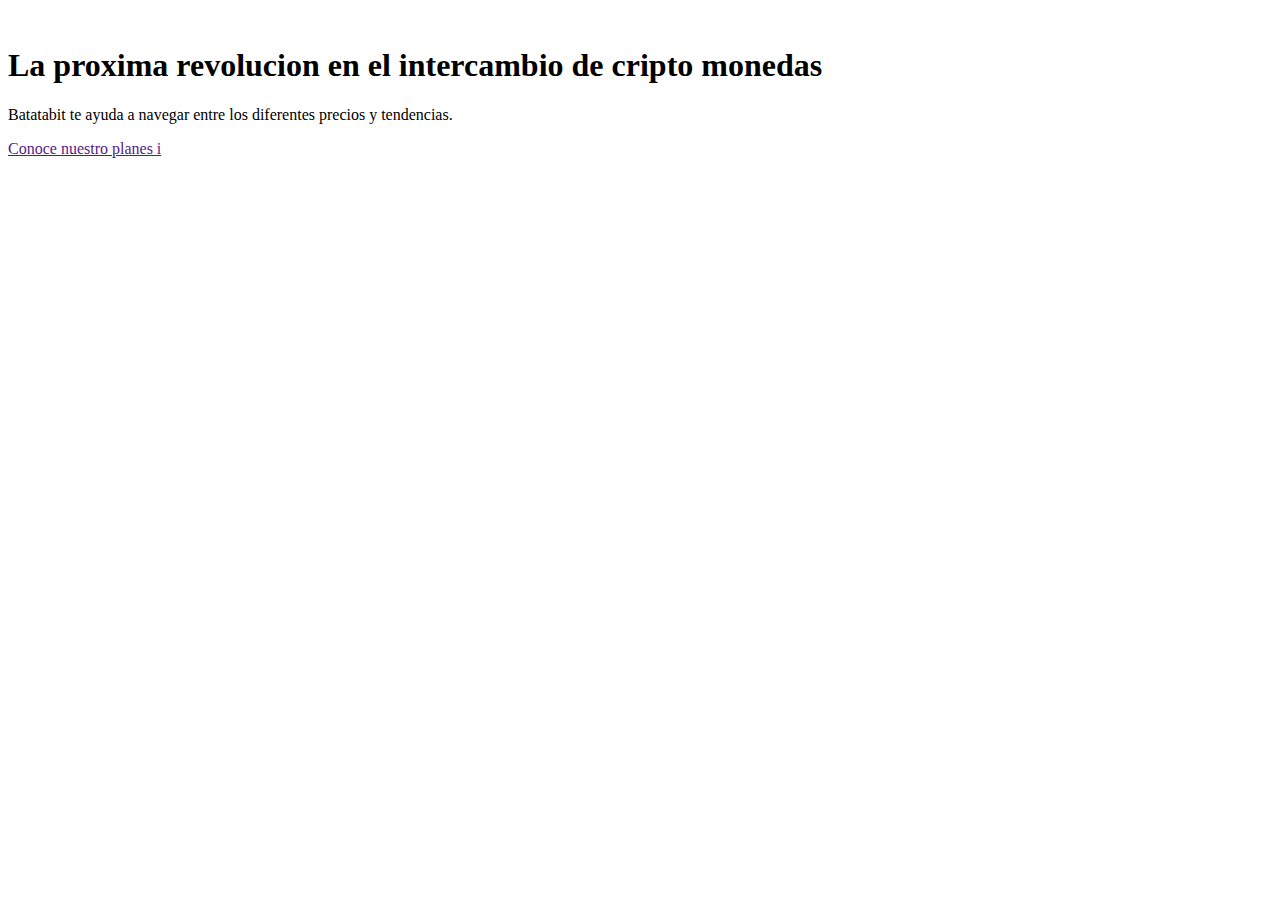
==== Bitcoin/index.html @ 7e1d8875 "Empezando nuevo proyecto" ====
<!DOCTYPE html>
<html lang="en">
<head>
    <meta charset="UTF-8">
    <meta http-equiv="X-UA-Compatible" content="IE=edge">
    <meta name="viewport" content="width=\, initial-scale=1.0">
    <title>Document</title>

    <!-- CSS -->
    <link rel="stylesheet" href="/css/mobile.css">

    <!-- FUENTES -->
    <link rel="preconnect" href="https://fonts.gstatic.com"> 
    <link href=“https://fonts.googleapis.com/css2?family=DM+Sans:wght@400;500;700&family=Inter:wght@300;500&display=swap” rel=“stylesheet”>

</head>
<body>
    <header>
            <img src="" alt="">
        <div>
            <h1>La proxima revolucion en el intercambio de cripto monedas</h1>
            <p>Batatabit te ayuda a navegar entre los diferentes precios y tendencias.</p>
            <a href="">Conoce nuestro planes <span>i</span></a> 
            <!-- el span es para meter el icono dentro del link -->
        </div>
    </header>
    <main>
        <section></section>
        <section></section>
        <section></section>
        <section></section>
    </main>
    <footer>

    </footer>
</body>
</html>
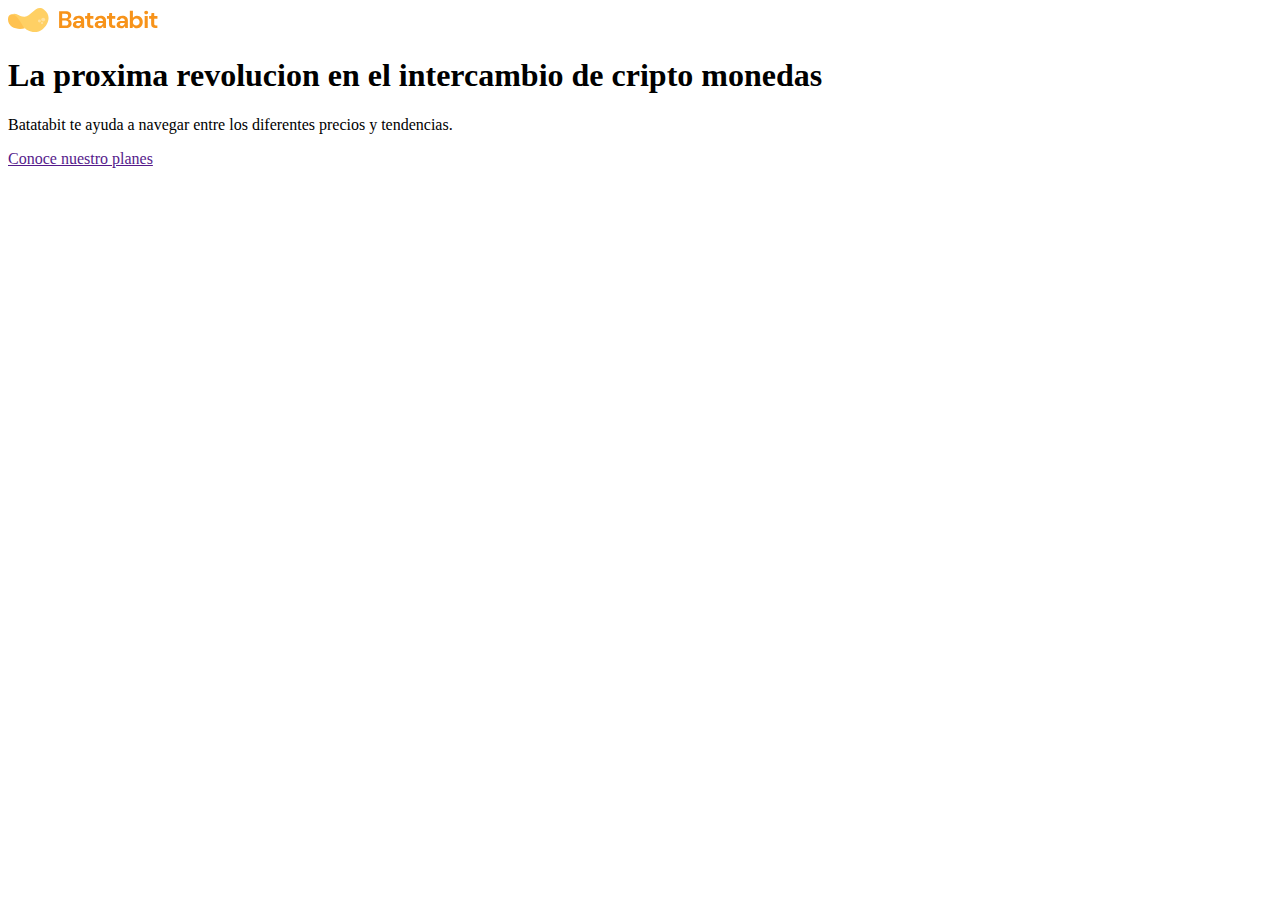
==== commit 360ac3cc: "Actualizacion de proyecto Responsive" ====
--- a/Bitcoin/index.html
+++ b/Bitcoin/index.html
@@ -1,37 +1,37 @@
-<!DOCTYPE html>
-<html lang="en">
-<head>
-    <meta charset="UTF-8">
-    <meta http-equiv="X-UA-Compatible" content="IE=edge">
-    <meta name="viewport" content="width=\, initial-scale=1.0">
-    <title>Document</title>
-
-    <!-- CSS -->
-    <link rel="stylesheet" href="/css/mobile.css">
-
-    <!-- FUENTES -->
-    <link rel="preconnect" href="https://fonts.gstatic.com"> 
-    <link href=“https://fonts.googleapis.com/css2?family=DM+Sans:wght@400;500;700&family=Inter:wght@300;500&display=swap” rel=“stylesheet”>
-
-</head>
-<body>
-    <header>
-            <img src="" alt="">
-        <div>
-            <h1>La proxima revolucion en el intercambio de cripto monedas</h1>
-            <p>Batatabit te ayuda a navegar entre los diferentes precios y tendencias.</p>
-            <a href="">Conoce nuestro planes <span>i</span></a> 
-            <!-- el span es para meter el icono dentro del link -->
-        </div>
-    </header>
-    <main>
-        <section></section>
-        <section></section>
-        <section></section>
-        <section></section>
-    </main>
-    <footer>
-
-    </footer>
-</body>
+<!DOCTYPE html>
+<html lang="en">
+<head>
+    <meta charset="UTF-8">
+    <meta http-equiv="X-UA-Compatible" content="IE=edge">
+    <meta name="viewport" content="width=\, initial-scale=1.0">
+    <title>Document</title>
+
+    <!-- CSS -->
+    <link rel="stylesheet" href="/css/mobile.css">
+
+    <!-- FUENTES -->
+    <link rel="preconnect" href="https://fonts.gstatic.com"> 
+    <link href=“https://fonts.googleapis.com/css2?family=DM+Sans:wght@400;500;700&family=Inter:wght@300;500&display=swap” rel=“stylesheet”>
+
+</head>
+<body>
+    <header>
+            <img src="./assets/img/logo.svg" alt="" class="header--img">
+        <div class="header--title-container">
+            <h1>La proxima revolucion en el intercambio de cripto monedas</h1>
+            <p>Batatabit te ayuda a navegar entre los diferentes precios y tendencias.</p>
+            <a href="" class="header--button">Conoce nuestro planes <span></span></a> 
+            <!-- el span es para meter el icono dentro del link -->
+        </div>
+    </header>
+    <main>
+        <section></section>
+        <section></section>
+        <section></section>
+        <section></section>
+    </main>
+    <footer>
+
+    </footer>
+</body>
 </html>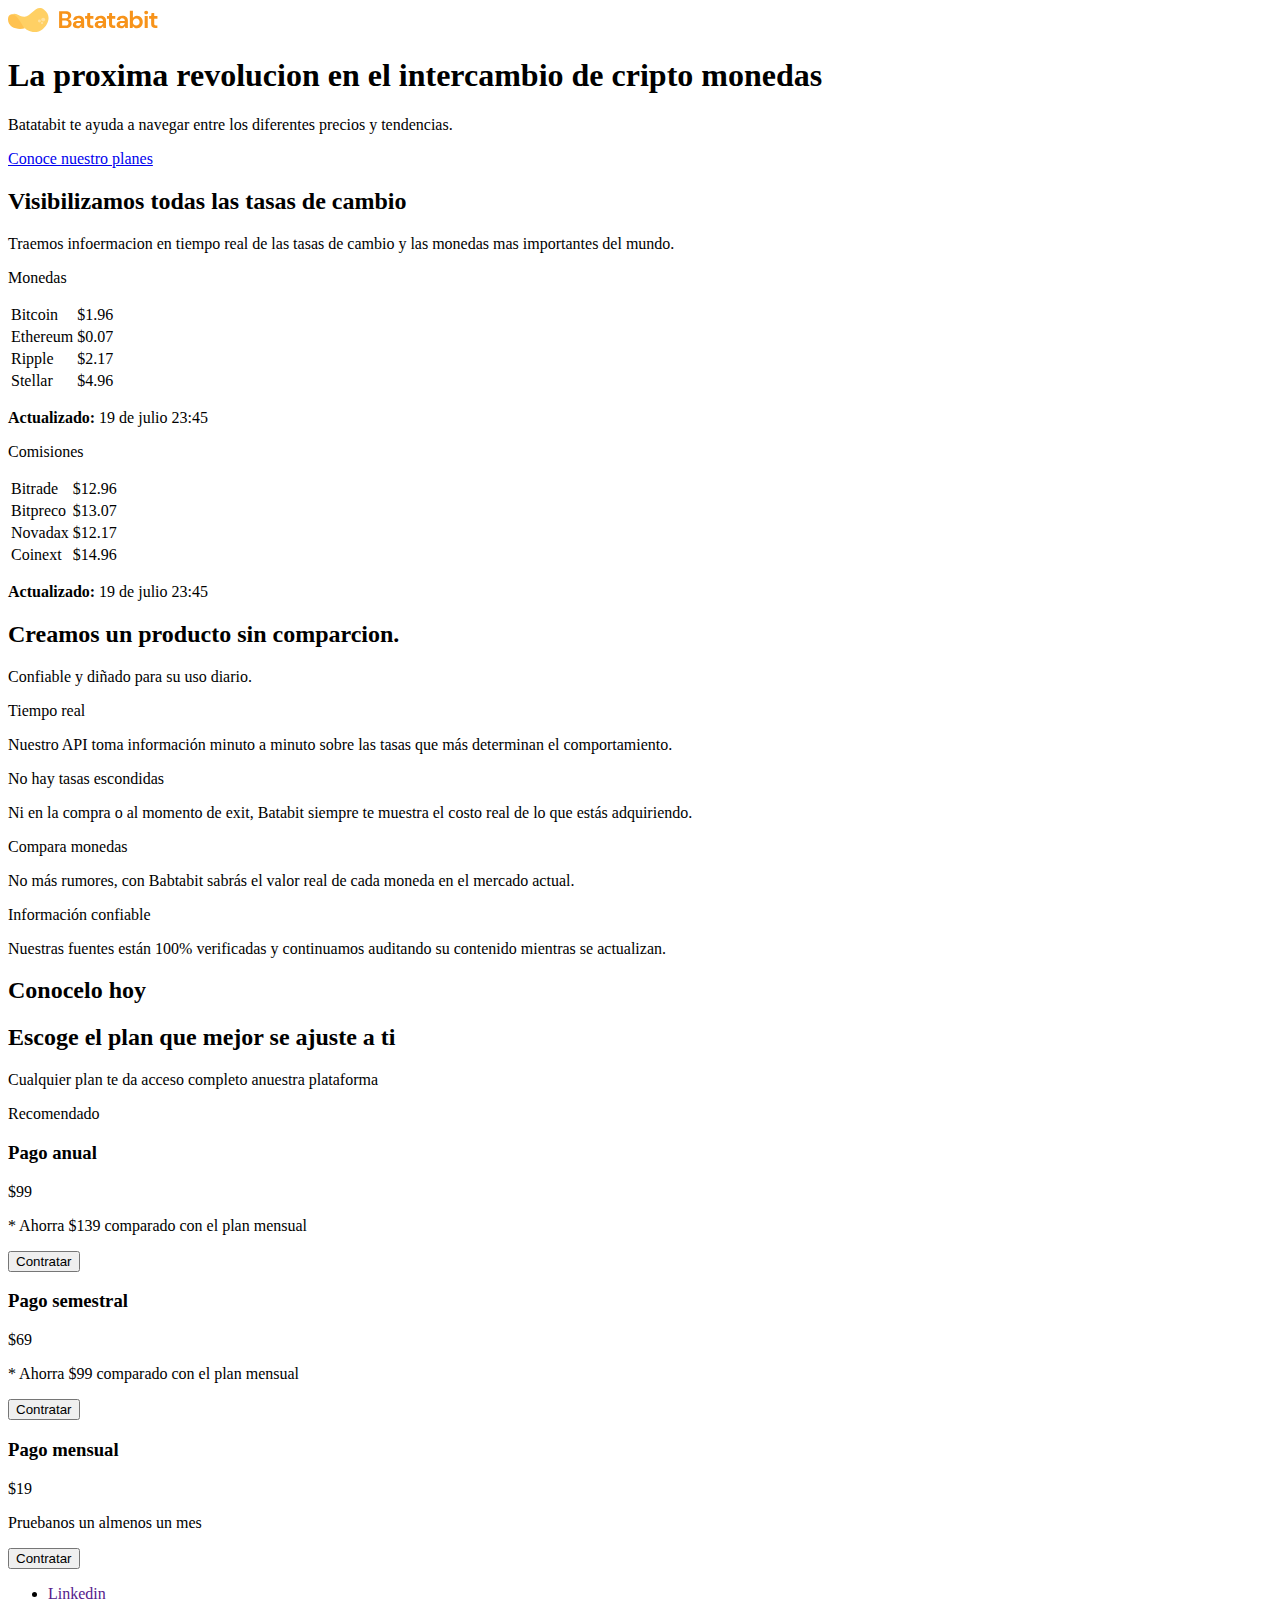
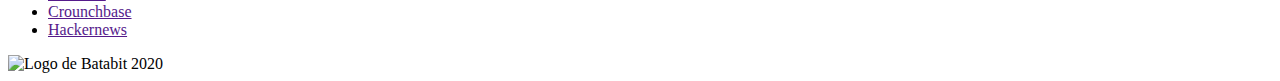
==== commit db17994d: "Proyecto Responsive FINALIZADO" ====
--- a/Bitcoin/index.html
+++ b/Bitcoin/index.html
@@ -4,10 +4,13 @@
     <meta charset="UTF-8">
     <meta http-equiv="X-UA-Compatible" content="IE=edge">
     <meta name="viewport" content="width=\, initial-scale=1.0">
-    <title>Document</title>
+    <title>Batatabit Project</title>
+    <link rel="shortcut icon" href="/assets/icons/batata.svg">
+    <!-- <img src="/assets/img/logo.svg" alt=""> -->
 
     <!-- CSS -->
     <link rel="stylesheet" href="/css/mobile.css">
+    <link rel="stylesheet" href="/css/tablet.css" media="(min-width: 930px)">
 
     <!-- FUENTES -->
     <link rel="preconnect" href="https://fonts.gstatic.com"> 
@@ -16,22 +19,160 @@
 </head>
 <body>
     <header>
-            <img src="./assets/img/logo.svg" alt="" class="header--img">
+            <img src="./assets/img/logo.svg" alt="Logo" loading ="lazy" class="header--img">
         <div class="header--title-container">
             <h1>La proxima revolucion en el intercambio de cripto monedas</h1>
             <p>Batatabit te ayuda a navegar entre los diferentes precios y tendencias.</p>
-            <a href="" class="header--button">Conoce nuestro planes <span></span></a> 
+            <a href="#plans" class="header--button">Conoce nuestro planes <span></span></a> 
             <!-- el span es para meter el icono dentro del link -->
         </div>
     </header>
     <main>
-        <section></section>
-        <section></section>
-        <section></section>
-        <section></section>
+        <section class="main-exchange-container">
+            <div class="backgroundImg">
+            </div>
+            <div class="main-exchange-container--title">
+                <h2>Visibilizamos todas las tasas de cambio</h2>
+                <p>Traemos infoermacion en tiempo real de las tasas de cambio y las monedas mas importantes del mundo.</p>
+            </div>
+            <section class="main-tables-container">
+                <div class="main-currency-table">
+                    <p class="currency-table--title">Monedas</p>
+                    <div class="currency-table--container">
+                        <table>
+                            <tr>
+                                <td class="table__top-left">Bitcoin</td>
+                                <td class="table__top-right table__right">$1.96<span class="down"></span></td>
+                            </tr>
+                            <tr>
+                                <td>Ethereum</td>
+                                <td class="table__right" >$0.07<span class="up"></span></td>
+                            </tr>
+                            <tr>
+                                <td>Ripple</td>
+                                <td class="table__right">$2.17<span class="down"></span></td>
+                            </tr>
+                            <tr>
+                                <td class="table__button-left">Stellar</td>
+                                <td class="table__button-right table__right">$4.96<span class="down"></span></td>
+                            </tr>
+                        </table>
+                    </div>
+                    <div class="table--date-actualization">
+                        <p class="actualized"> <b>Actualizado:</b> 19 de julio 23:45</p>
+                    </div>
+                </div>
+                <div class="main-currency-table">
+                    <p class="currency-table--title-blue">Comisiones</p>
+                    <div class="currency-table--container">
+                        <table>
+                            <tr>
+                                <td class="table__top-left">Bitrade</td>
+                                <td class="table__top-right table__right">$12.96</td>
+                            </tr>
+                            <tr>
+                                <td>Bitpreco</td>
+                                <td class="table__right" >$13.07</td>
+                            </tr>
+                            <tr>
+                                <td>Novadax</td>
+                                <td class="table__right">$12.17</td>
+                            </tr>
+                            <tr>
+                                <td class="table__button-left">Coinext</td>
+                                <td class="table__button-right table__right">$14.96</td>
+                            </tr>
+                        </table>
+                    </div>
+                    <div class="table--date-actualization">
+                        <p class="actualized-blue"> <b>Actualizado:</b> 19 de julio 23:45</p>
+                    </div>
+                </div>
+            </section>
+        </section>
+        <section class="main-product-detail">
+            <span class="product-detail--batata-logo"></span>
+            <div class="product-detail--title">
+                <h2 >Creamos un producto sin comparcion.</h2>
+                <p>Confiable y diñado para su uso diario.</p>
+            </div>
+            <section class="products-cards--container">
+                <article class="product-detail--card">
+                    <span class="card-icon clock"></span>
+                    <p class="product--card-title">Tiempo real</p>
+                    <p class="product--card-body">Nuestro API toma información minuto a minuto sobre las tasas que más determinan el comportamiento.</p>
+                </article>
+                <article class="product-detail--card">
+                    <span class="card-icon eye"></span>
+                    <p class="product--card-title">No hay tasas escondidas
+                    </p>
+                    <p class="product--card-body">Ni en la compra o al momento de exit, Batabit siempre te muestra el costo real de lo que estás adquiriendo.
+                    </p>
+                </article>
+                <article class="product-detail--card">
+                    <span class="card-icon dollar"></span>
+                    <p class="product--card-title">Compara monedas
+                    </p>
+                    <p class="product--card-body">
+                        No más rumores, con Babtabit sabrás el valor real de cada moneda en el mercado actual.</p>
+                </article>
+                <article class="product-detail--card">
+                    <span class="card-icon check"></span>
+                    <p class="product--card-title">Información confiable
+                    </p>
+                    <p class="product--card-body">
+                        Nuestras fuentes están 100% verificadas y continuamos auditando su contenido mientras se actualizan.</p>
+                </article>
+            </section>
+        </section>
+        <section class="bitcoin-img-container">
+            <h2>Conocelo hoy</h2>
+        </section>
+        <section id="plans" class="main-plans-container">
+            <div class="plans-title">
+                <h2>Escoge el plan que mejor se ajuste a ti</h2>
+                <p>Cualquier plan te da acceso completo anuestra plataforma</p>
+            </div>
+            <section class="plans-container--slider">
+                <article class="plans-container--card">
+                    <p class="recomended">Recomendado</p>
+                    <div class="plan-info-container">
+                        <h3 class="plan-card--title">Pago anual</h3>
+                        <p class="plan-card--price"><span>$</span>99</p>
+                        <p class="plan-card--saving">* Ahorra $139 comparado con el plan mensual</p>
+                        <button class="plan-card--ca">Contratar <span></span></button>
+                    </div>
+                </article>
+                <article class="plans-container--card">
+                    <div class="plan-info-container">
+                        <h3 class="plan-card--title">Pago semestral</h3>
+                        <p class="plan-card--price"><span>$</span>69</p>
+                        <p class="plan-card--saving">* Ahorra $99 comparado con el plan mensual</p>
+                        <button class="plan-card--ca">Contratar <span></span></button>
+                    </div>
+                </article>
+                <article class="plans-container--card">
+                    <div class="plan-info-container">
+                        <h3 class="plan-card--title">Pago mensual</h3>
+                        <p class="plan-card--price"><span>$</span>19</p>
+                        <p class="plan-card--saving">Pruebanos un almenos un mes</p>
+                        <button class="plan-card--ca">Contratar <span></span></button>
+                    </div>
+                </article>
+            </section>
+        </section>
     </main>
     <footer>
-
+       <section class="left">
+           <ul>
+               <li><a href="">Linkedin</a></li>
+               <li><a href="">Crounchbase</a></li>
+               <li><a href="">Hackernews</a></li>
+           </ul>
+       </section>
+       <section class="rigth">
+           <img src="/assets/img/logo-footer.svg" alt="Logo de Batabit 2020" loading ="lazy">
+       </section>
     </footer>
 </body>
 </html>